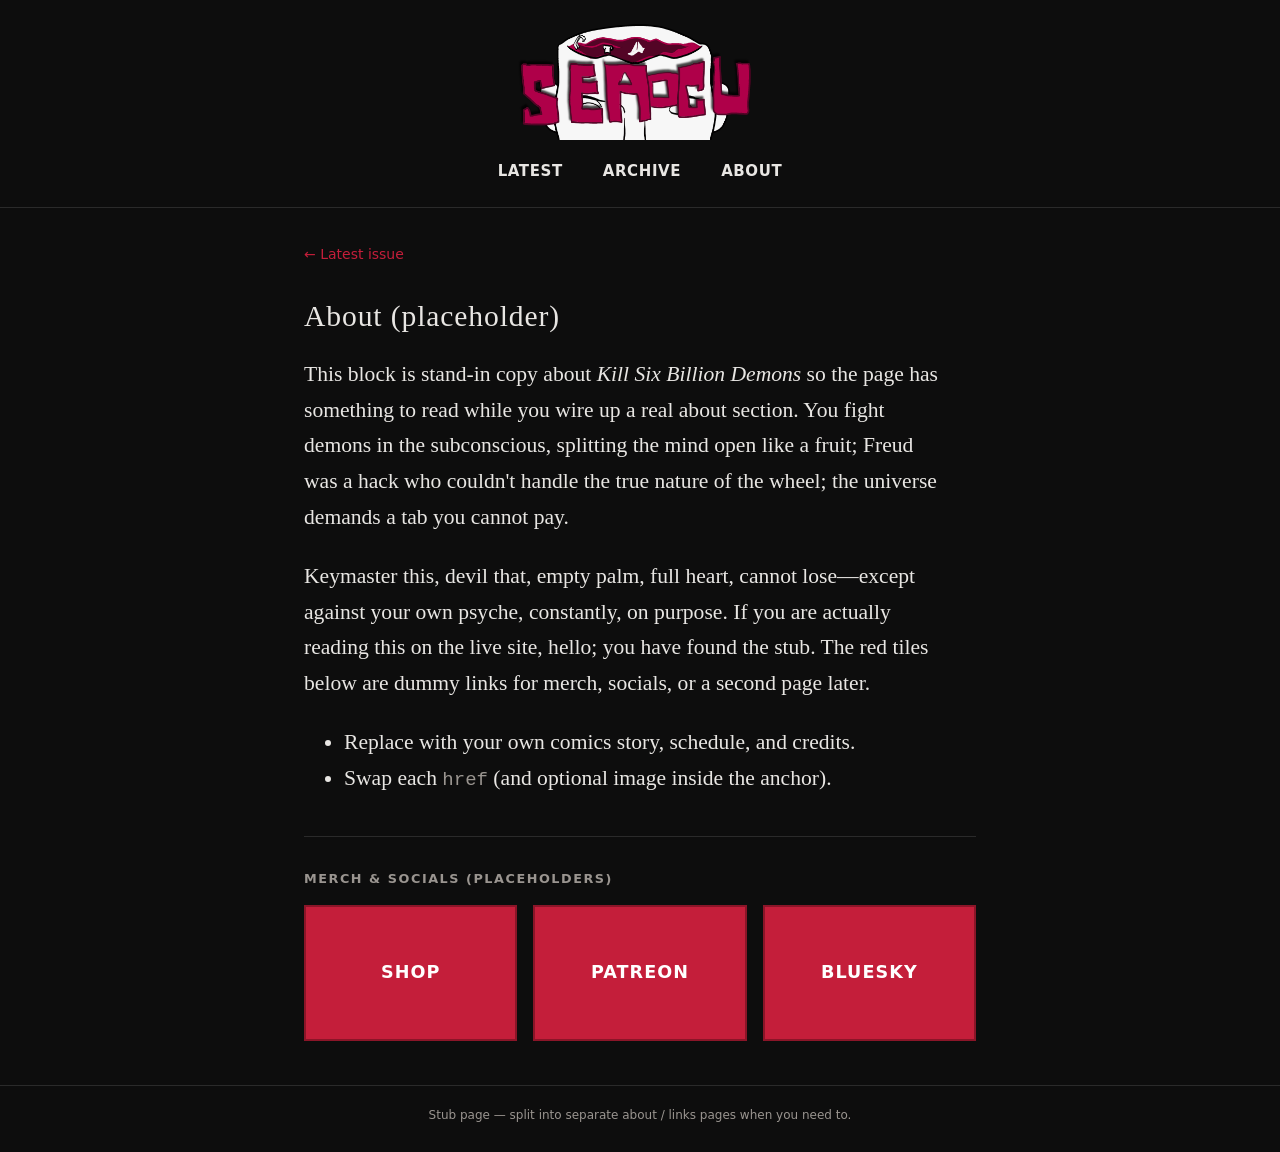
==== about.html @ 5b12ac9d "Add files via upload" ====
<!DOCTYPE html>
<html lang="en">
<head>
  <meta charset="utf-8">
  <meta name="viewport" content="width=device-width, initial-scale=1">
  <title>About — Webcomic</title>
  <link rel="stylesheet" href="styles.css">
</head>
<body>
  <header class="site-top">
    <div class="banner" role="presentation">
      <img src="assets/banner.png" width="1600" height="900" alt="Title banner">
    </div>
    <nav class="site-nav" aria-label="Site">
      <a href="index.html">Latest</a>
      <a href="archive.html">Archive</a>
      <a href="about.html" aria-current="page">About</a>
    </nav>
  </header>

  <main class="about-page">
    <a class="back-link" href="index.html">← Latest issue</a>

    <article class="about-prose" aria-labelledby="about-heading">
      <h1 id="about-heading">About (placeholder)</h1>
      <p>
        This block is stand-in copy about <cite>Kill Six Billion Demons</cite> so the page
        has something to read while you wire up a real about section. You fight demons in the subconscious, splitting the mind open like a fruit; Freud was a hack who couldn't handle the true nature of the wheel; the universe demands a tab you cannot pay.
      </p>
      <p>
        Keymaster this, devil that, empty palm, full heart, cannot lose—except against your own psyche, constantly, on purpose. If you are actually reading this on the live site, hello; you have found the stub. The red tiles below are dummy links for merch, socials, or a second page later.
      </p>
      <ul>
        <li>Replace with your own comics story, schedule, and credits.</li>
        <li>Swap each <code>href</code> (and optional image inside the anchor).</li>
      </ul>
    </article>

    <!-- Replace href="#" on each tile; add <img> inside the <a> if you want graphics. -->
    <section class="about-links" aria-labelledby="about-links-heading">
      <h2 id="about-links-heading">Merch &amp; socials (placeholders)</h2>
      <ul class="about-link-grid">
        <li><a class="about-link-tile" href="#">Shop</a></li>
        <li><a class="about-link-tile" href="#">Patreon</a></li>
        <li><a class="about-link-tile" href="#">Bluesky</a></li>
        <!-- <li><a class="about-link-tile" href="#">RSS</a></li> -->
      </ul>
    </section>
  </main>

  <footer class="site-foot">
    Stub page — split into separate about / links pages when you need to.
  </footer>
</body>
</html>
---- styles.css ----
/* =============================================================================
   Global theme & reader layout (KSBD-adjacent)
   ============================================================================= */

/* -----------------------------------------------------------------------------
   Design tokens
   --------------------------------------------------------------------------- */

:root {
  /* Core palette — only these use hex; change here to reskin */
  --bg: #0d0d0d;
  --bg-elevated: #141414;
  --text: #e8e6e3;
  --muted: #9a9590;
  /* TEST: silly-cosmic purple palette — --accent: #b070e8; --accent-dim: #6b3a9e; */
  --accent: #c41e3a;
  --accent-dim: #8b1528;
  --border: #2a2a2a;

  /* Derived — follow --accent / --bg (no extra hex) */
  --accent-hover-fg: color-mix(in srgb, var(--accent) 78%, white);
  --accent-hover-bg: color-mix(in srgb, var(--accent) 70%, white);
  --surface-comic: color-mix(in srgb, var(--bg) 52%, black);
  /* Text & focus ring on accent tiles (keyword avoids another hex) */
  --on-accent: white;

  --comic-max: min(96vw, 1320px);
  --banner-max-h: clamp(72px, 18vw, 140px);
  --font: Georgia, "Times New Roman", Times, serif;
  --font-nav: ui-sans-serif, system-ui, sans-serif;
  --tap-min: 2.75rem;
}

/* -----------------------------------------------------------------------------
   Reset & base typography
   --------------------------------------------------------------------------- */

*,
*::before,
*::after {
  box-sizing: border-box;
}

html {
  font-size: 100%;
  -webkit-text-size-adjust: 100%;
}

body {
  margin: 0;
  min-height: 100vh;
  overflow-x: hidden;
  background: var(--bg);
  color: var(--text);
  font-family: var(--font);
  line-height: 1.5;
  touch-action: manipulation;
}

img {
  max-width: 100%;
  height: auto;
}

/* -----------------------------------------------------------------------------
   Links (global)
   --------------------------------------------------------------------------- */

a {
  color: var(--accent);
  text-decoration: none;
}

a:hover,
a:focus-visible {
  color: var(--accent-hover-fg);
  text-decoration: underline;
}

a.is-disabled {
  color: var(--muted);
  pointer-events: none;
  text-decoration: none;
  cursor: default;
}

/* -----------------------------------------------------------------------------
   Site chrome — header, primary nav, title banner
   --------------------------------------------------------------------------- */

.site-top {
  border-bottom: 1px solid var(--border);
  background: var(--bg);
}

.site-nav {
  display: flex;
  flex-wrap: wrap;
  align-items: center;
  justify-content: center;
  gap: 0.25rem 1.5rem;
  padding: 0.6rem 1rem 0.85rem;
  font-family: var(--font-nav);
  font-size: 0.9375rem;
  font-weight: 600;
  letter-spacing: 0.04em;
  text-transform: uppercase;
}

.site-nav a {
  display: inline-flex;
  align-items: center;
  justify-content: center;
  min-height: var(--tap-min);
  padding: 0.2rem 0.5rem;
  color: var(--text);
}

.site-nav a:hover,
.site-nav a:focus-visible {
  color: var(--accent);
}

.banner {
  display: flex;
  justify-content: center;
  align-items: center;
  padding: 0.5rem 0.75rem 0.35rem;
  max-height: var(--banner-max-h);
  overflow: hidden;
}

.banner img {
  display: block;
  max-width: min(100%, 900px);
  max-height: var(--banner-max-h);
  width: auto;
  height: auto;
  object-fit: contain;
}

/* -----------------------------------------------------------------------------
   Comic reader — main column, pagination, artwork, issue meta
   --------------------------------------------------------------------------- */

.comic-main {
  display: flex;
  flex-direction: column;
  align-items: center;
  padding: 1rem 0.75rem 2.25rem;
}

.comic-column {
  width: 100%;
  max-width: var(--comic-max);
  border: 1px solid var(--border);
  background: var(--bg-elevated);
}

.comic-nav {
  display: flex;
  flex-wrap: wrap;
  align-items: center;
  justify-content: center;
  gap: 0.35rem 0.85rem;
  padding: 0.55rem 0.65rem;
  font-family: var(--font-nav);
  font-size: 0.875rem;
  font-weight: 600;
  background: var(--bg-elevated);
}

.comic-nav--top {
  border-bottom: 1px solid var(--border);
}

.comic-nav--bottom {
  border-top: 1px solid var(--border);
}

.comic-nav a {
  display: inline-flex;
  align-items: center;
  justify-content: center;
  gap: 0.28em;
  min-height: var(--tap-min);
  padding: 0.15rem 0.45rem;
  white-space: nowrap;
}

.nav-arrow {
  font-size: 0.72em;
  line-height: 1;
  opacity: 0.92;
  position: relative;
  top: 0.04em;
}

.nav-arrow--dbl {
  letter-spacing: -0.2em;
  margin-right: 0.12em;
}

.nav-arrow--end {
  font-size: 0.68em;
  letter-spacing: 0.02em;
}

.comic-stage {
  margin: 0;
  padding: 0;
  width: 100%;
  max-width: none;
  background: var(--surface-comic);
  border: none;
}

.comic-stage img {
  display: block;
  width: 100%;
  height: auto;
}

.comic-meta {
  width: 100%;
  max-width: var(--comic-max);
  margin-top: 1.35rem;
  padding: 1.15rem 0.75rem 0;
  border-top: 1px solid var(--border);
  text-align: center;
}

.comic-meta h1 {
  margin: 0 auto 0.35rem;
  font-size: clamp(1.15rem, 4vw, 1.35rem);
  font-weight: normal;
  letter-spacing: 0.03em;
  max-width: 42rem;
}

.comic-meta .issue-label {
  font-family: var(--font-nav);
  font-size: 0.75rem;
  text-transform: uppercase;
  letter-spacing: 0.12em;
  color: var(--muted);
  margin: 0 auto 0.65rem;
  max-width: 42rem;
}

.comic-notes {
  font-size: 1rem;
  color: var(--text);
  max-width: 42em;
  margin-left: auto;
  margin-right: auto;
  text-align: center;
}

.comic-notes:empty {
  display: none;
}

.comic-notes p:first-child {
  margin-top: 0;
}

.comic-notes p:last-child {
  margin-bottom: 0;
}

/* -----------------------------------------------------------------------------
   Site footer
   --------------------------------------------------------------------------- */

footer.site-foot {
  text-align: center;
  padding: 1.25rem 0.75rem 1.75rem;
  font-family: var(--font-nav);
  font-size: 0.75rem;
  color: var(--muted);
  border-top: 1px solid var(--border);
  word-break: break-word;
}

footer.site-foot a {
  word-break: break-all;
}

/* -----------------------------------------------------------------------------
   Archive listing (archive.html)
   --------------------------------------------------------------------------- */

.archive-page {
  max-width: 36rem;
  margin: 0 auto;
  padding: 1.5rem 1rem 2.5rem;
}

.archive-page h1 {
  font-size: clamp(1.35rem, 5vw, 1.5rem);
  font-weight: normal;
  margin: 0 0 1.25rem;
  letter-spacing: 0.04em;
}

.archive-page ul {
  list-style: none;
  margin: 0;
  padding: 0;
  border-top: 1px solid var(--border);
}

.archive-page li {
  border-bottom: 1px solid var(--border);
}

.archive-page li a {
  display: flex;
  flex-wrap: wrap;
  align-items: baseline;
  gap: 0.35rem;
  min-height: var(--tap-min);
  padding: 0.65rem 0;
  color: var(--text);
}

.archive-page li a:hover,
.archive-page li a:focus-visible {
  color: var(--accent);
}

.archive-page .issue-num {
  font-family: var(--font-nav);
  font-size: 0.7rem;
  text-transform: uppercase;
  letter-spacing: 0.1em;
  color: var(--muted);
  flex-shrink: 0;
}

/* -----------------------------------------------------------------------------
   Secondary pages — back link (archive, about, …)
   --------------------------------------------------------------------------- */

.back-link {
  display: inline-flex;
  align-items: center;
  min-height: var(--tap-min);
  margin-bottom: 1rem;
  font-family: var(--font-nav);
  font-size: 0.875rem;
}

/* -----------------------------------------------------------------------------
   About page — long-form copy + outbound link tiles (about.html)
   --------------------------------------------------------------------------- */

.about-page {
  max-width: 44rem;
  margin: 0 auto;
  padding: 1.5rem 1rem 2.75rem;
}

.about-prose {
  font-size: clamp(1.125rem, 2.4vw, 1.35rem);
  line-height: 1.65;
  max-width: 40rem;
}

.about-prose h1 {
  font-size: clamp(1.5rem, 4.5vw, 1.85rem);
  font-weight: normal;
  letter-spacing: 0.03em;
  margin: 0 0 1rem;
}

.about-prose p {
  margin: 0 0 1.1em;
  color: var(--text);
}

.about-prose p:last-child {
  margin-bottom: 0;
}

.about-prose cite {
  font-style: italic;
}

.about-prose code {
  font-family: ui-monospace, monospace;
  font-size: 0.88em;
  color: var(--muted);
}

.about-links {
  margin-top: 2.5rem;
  padding-top: 2rem;
  border-top: 1px solid var(--border);
}

.about-links h2 {
  font-family: var(--font-nav);
  font-size: 0.8rem;
  font-weight: 600;
  text-transform: uppercase;
  letter-spacing: 0.12em;
  color: var(--muted);
  margin: 0 0 1rem;
}

.about-link-grid {
  list-style: none;
  margin: 0;
  padding: 0;
  display: grid;
  grid-template-columns: repeat(auto-fill, minmax(min(100%, 10rem), 1fr));
  gap: 1rem;
}

.about-link-tile {
  display: flex;
  align-items: center;
  justify-content: center;
  min-height: clamp(5.5rem, 22vw, 8.5rem);
  padding: 1rem;
  background: var(--accent);
  color: var(--on-accent) !important;
  font-family: var(--font-nav);
  font-size: clamp(0.95rem, 2.5vw, 1.1rem);
  font-weight: 700;
  letter-spacing: 0.06em;
  text-transform: uppercase;
  text-decoration: none !important;
  text-align: center;
  border: 2px solid var(--accent-dim);
  transition: background 0.15s ease, transform 0.15s ease;
}

.about-link-tile:hover,
.about-link-tile:focus-visible {
  background: var(--accent-hover-bg);
  color: var(--on-accent) !important;
  text-decoration: none !important;
  outline: 2px solid var(--on-accent);
  outline-offset: 2px;
  transform: translateY(-2px);
}

/* -----------------------------------------------------------------------------
   Breakpoints
   --------------------------------------------------------------------------- */

@media (min-width: 480px) {
  .comic-main {
    padding-left: 1rem;
    padding-right: 1rem;
  }

  .comic-nav {
    gap: 0.5rem 1.15rem;
    padding: 0.6rem 1rem;
    font-size: 0.90625rem;
  }
}
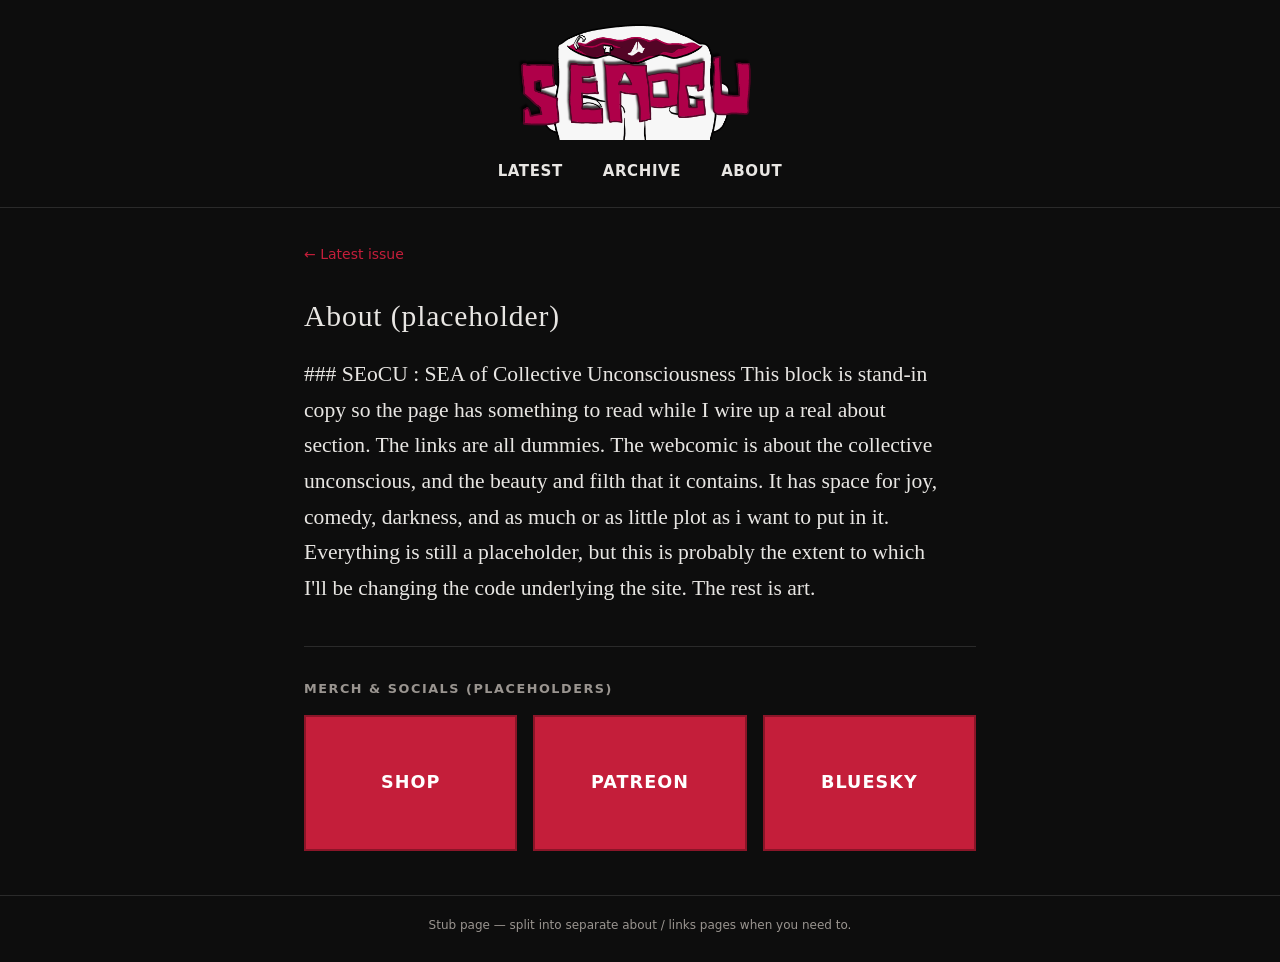
==== commit 869e3087: "markdown update" ====
--- a/about.html
+++ b/about.html
@@ -24,16 +24,16 @@
     <article class="about-prose" aria-labelledby="about-heading">
       <h1 id="about-heading">About (placeholder)</h1>
       <p>
-        This block is stand-in copy about <cite>Kill Six Billion Demons</cite> so the page
-        has something to read while you wire up a real about section. You fight demons in the subconscious, splitting the mind open like a fruit; Freud was a hack who couldn't handle the true nature of the wheel; the universe demands a tab you cannot pay.
+        ### SEoCU : SEA of Collective Unconsciousness
+        This block is stand-in copy so the page
+        has something to read while I wire up a real about section.  The links are all dummies.
+
+        The webcomic is about the collective unconscious, and the beauty and filth that it contains. 
+        It has space for joy, comedy, darkness, and as much or as little plot as i want to put in it.
+
+        Everything is still a placeholder, but this is probably the extent to which I'll be changing the code underlying the site.
+        The rest is art.
       </p>
-      <p>
-        Keymaster this, devil that, empty palm, full heart, cannot lose—except against your own psyche, constantly, on purpose. If you are actually reading this on the live site, hello; you have found the stub. The red tiles below are dummy links for merch, socials, or a second page later.
-      </p>
-      <ul>
-        <li>Replace with your own comics story, schedule, and credits.</li>
-        <li>Swap each <code>href</code> (and optional image inside the anchor).</li>
-      </ul>
     </article>
 
     <!-- Replace href="#" on each tile; add <img> inside the <a> if you want graphics. -->
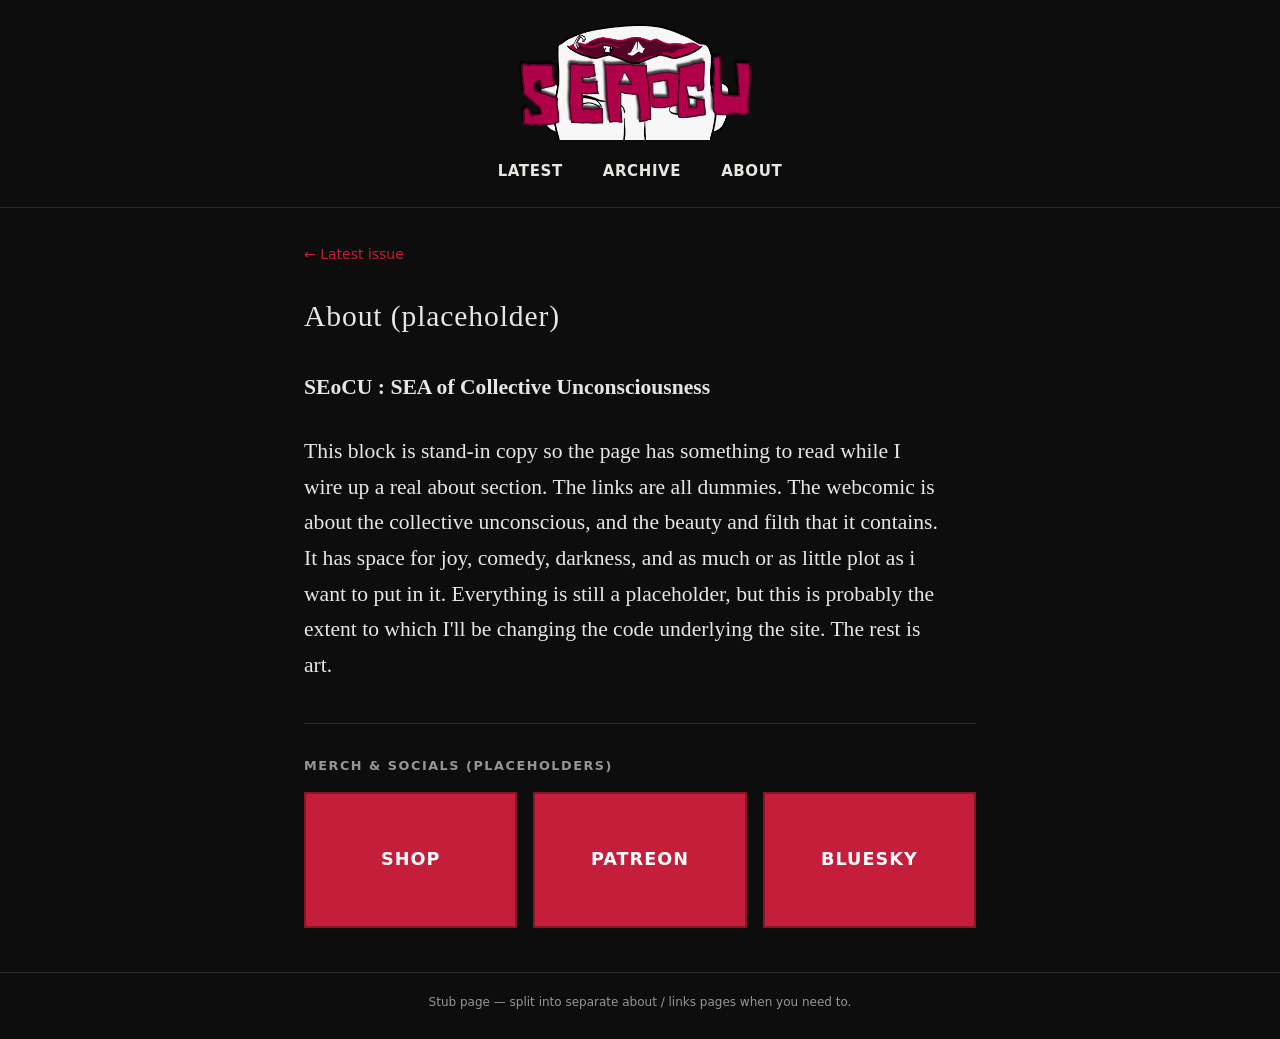
==== commit 6b743834: "markdown update" ====
--- a/about.html
+++ b/about.html
@@ -23,8 +23,8 @@
 
     <article class="about-prose" aria-labelledby="about-heading">
       <h1 id="about-heading">About (placeholder)</h1>
+      <h4>SEoCU : SEA of Collective Unconsciousness</h4>
       <p>
-        ### SEoCU : SEA of Collective Unconsciousness
         This block is stand-in copy so the page
         has something to read while I wire up a real about section.  The links are all dummies.
 
